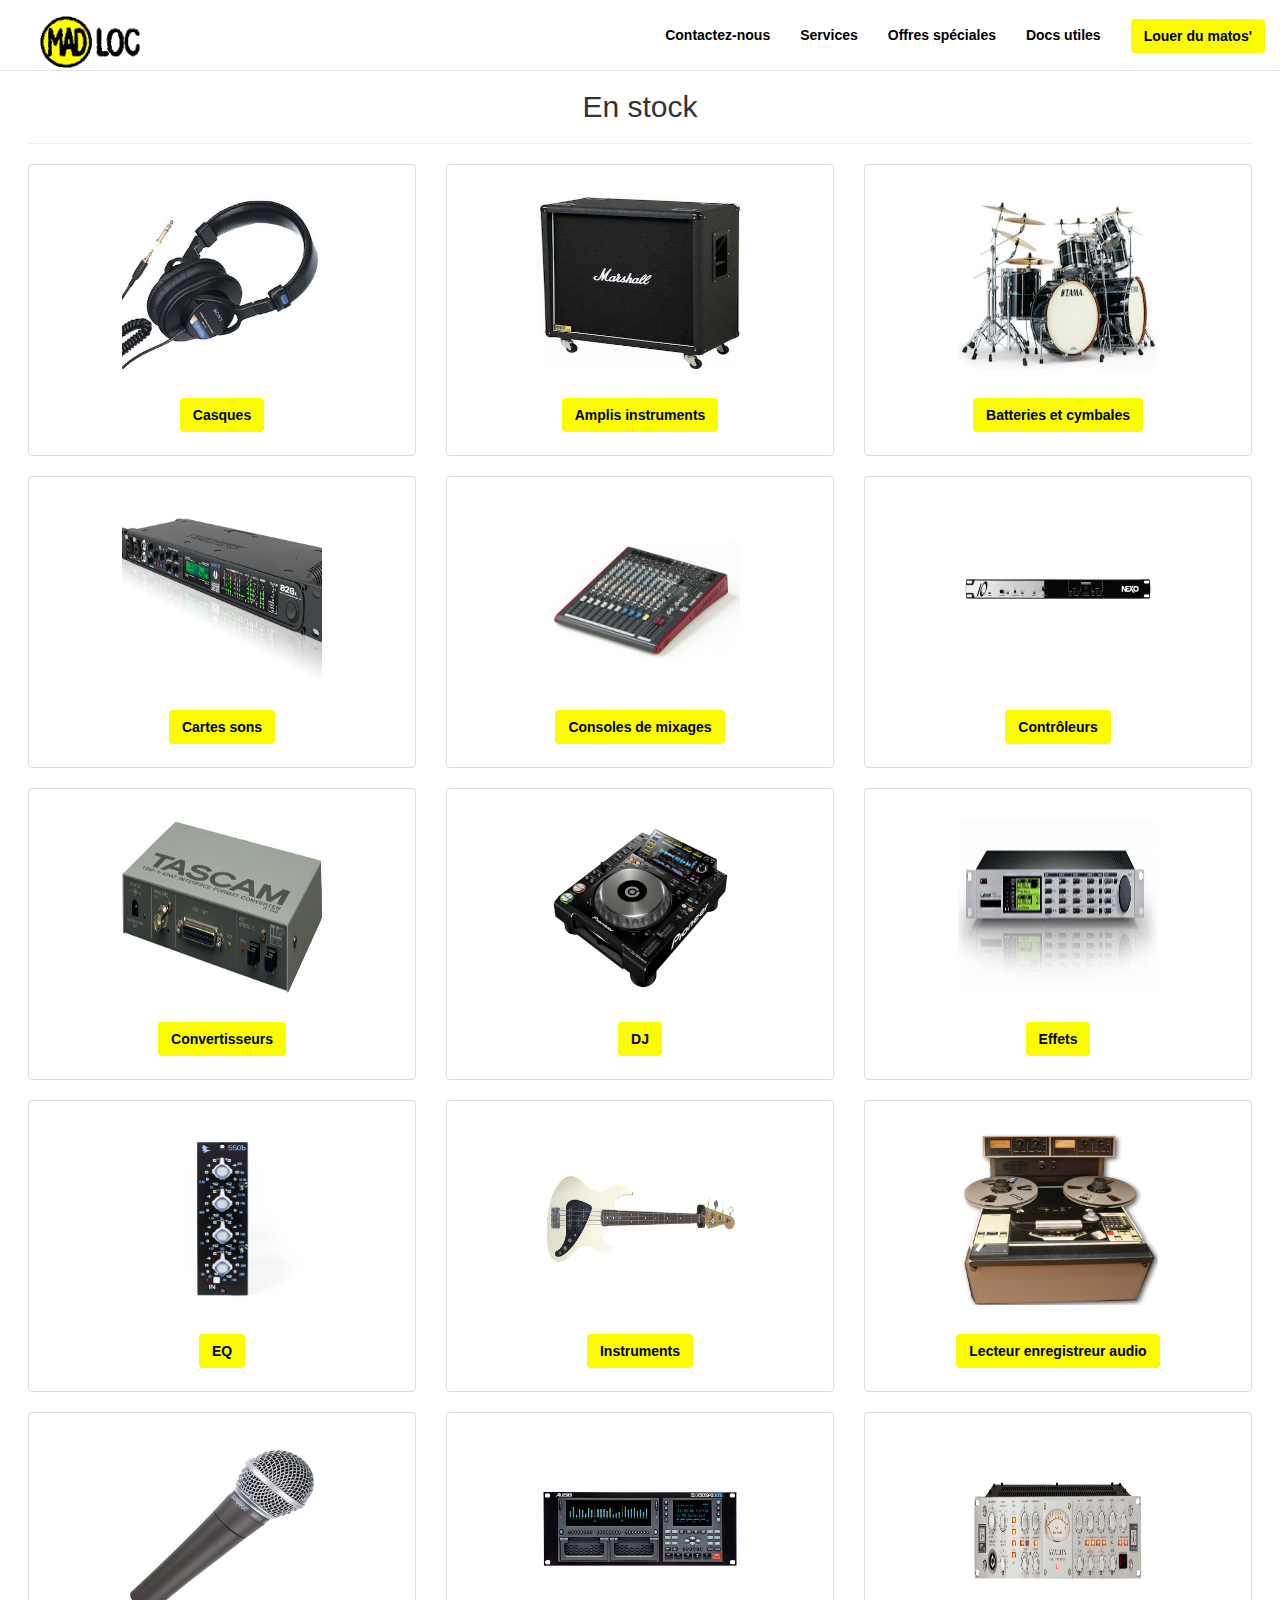
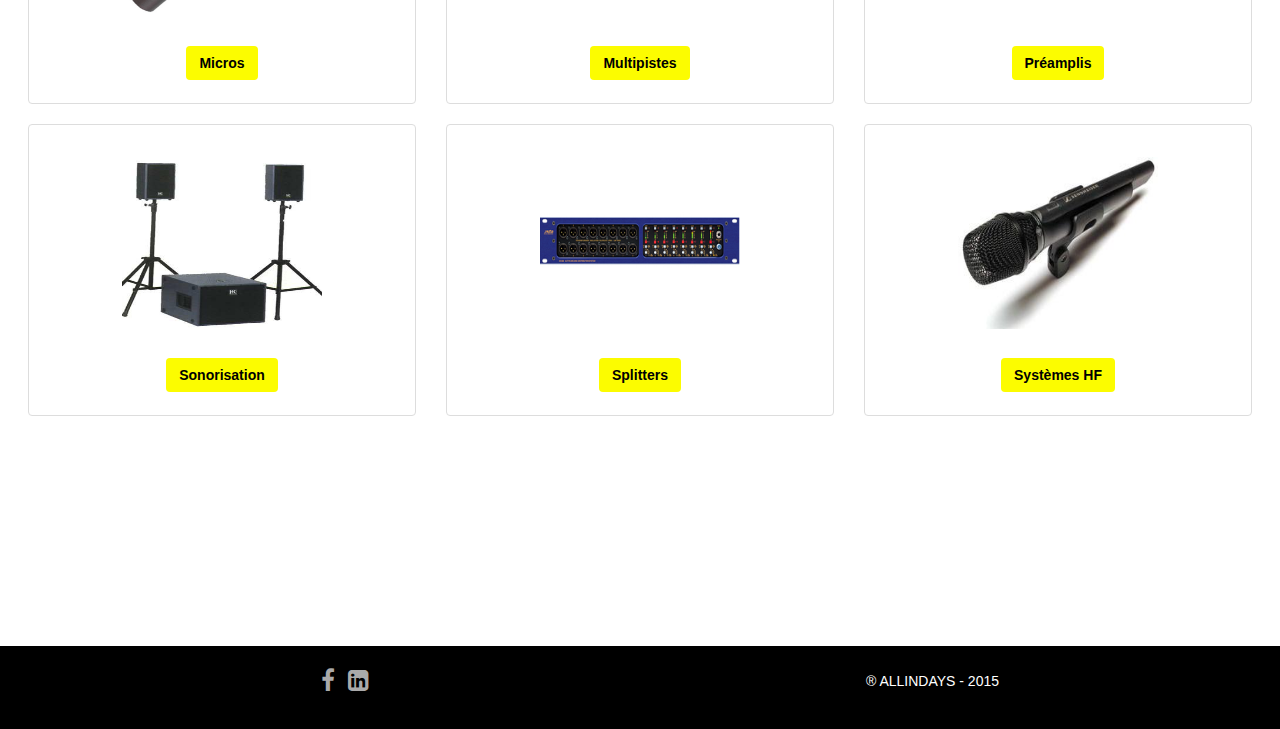
==== louer_matos.html @ 054994e3 "commit first" ====
<!DOCTYPE html>
<html>
  <head>
    <meta charset="utf-8">
    <meta http-equiv="X-UA-Compatible" content="IE=edge">
    <meta name="viewport" content="width=device-width, initial-scale=1">

    <title> Madloc - La location de son à Paris. </title>

    <link rel="stylesheet" href="https://maxcdn.bootstrapcdn.com/bootstrap/3.2.0/css/bootstrap.min.css">
    <link rel="stylesheet" href="https://maxcdn.bootstrapcdn.com/font-awesome/4.1.0/css/font-awesome.min.css">

    <link href='http://fonts.googleapis.com/css?family=Ropa+Sans|Open+Sans:400,300,700' rel='stylesheet' type='text/css'>
    <link rel="stylesheet" href="css/style.css"

    <!-- HTML5 Shim and Respond.js IE8 support of HTML5 elements and media queries -->
    <!-- Leave those next 4 lines if you care about users using IE8 -->
    <!--[if lt IE 9]>
      <script src="https://oss.maxcdn.com/html5shiv/3.7.2/html5shiv.min.js"></script>
      <script src="https://oss.maxcdn.com/respond/1.4.2/respond.min.js"></script>
    <![endif]-->
    <link rel="icon" href="madloc.ico" />
  </head>

  <body>

   <nav class="navbar navbar-default navbar-transparent navbar-fixed-top">
    <div class="container-fluid">
      <!-- Brand and toggle get grouped for better mobile display -->
      <div class="navbar-header">
        <button type="button" class="navbar-toggle collapsed" data-toggle="collapse" data-target="#bs-example-navbar-collapse-1">
          <span class="sr-only">Toggle navigation</span>
          <span class="icon-bar"></span>
          <span class="icon-bar"></span>
          <span class="icon-bar"></span>
        </button>
        <a class="navbar-brand" href="index.html">
          <img alt="Brand" src="./images/madloc_small.png">
        </a>
      </div>

      <!-- Collect the nav links, forms, and other content for toggling -->
    <div class="collapse navbar-collapse" id="bs-example-navbar-collapse-1">
      <ul class="nav navbar-nav navbar-right">
        <li><a href="contact.html"><strong>Contactez-nous</strong></a></li>
        <li><a href="#"><strong>Services</strong></a></li>
        <li><a href="#"><strong>Offres spéciales</strong></a></li>
         <li><a href="#"><strong>Docs utiles</strong></a></li>

        <li><a href="#"><button type="button" class="btn btn-yellow" data-toggle="modal" data-target="#"><strong>Louer du matos'</strong></button></a></li>
      </ul>
    </div><!-- /.navbar-collapse -->
    </div><!-- /.container-fluid -->
  </nav>

<div class="spacer2"></div>

<div class="contaner text-center">

    <h2>En stock</h2>
      <hr>
        <div class="row">
          <div class="col-xs-12 col-sm-6 col-md-4">
            <div class="thumbnail">
              <img src="images/matos/casques.jpg" alt="casques" width="80%" height="80%">
                <div class="caption">
                  <h3><a href="#" class="btn btn-yellow"><strong>Casques</strong></a></h3>
                  <h4></h4>
                    <p>
                    </p>
                </div>
            </div>
          </div>
          <div class="col-xs-12 col-sm-6 col-md-4">
            <div class="thumbnail">
              <img src="images/matos/amplis_instruments.jpg" alt="amplis_instruments" width="80%" height="80%">
                <div class="caption">
                  <h3><a href="#" class="btn btn-yellow"><strong>Amplis instruments</strong></a></h3>
                  <h4></h4>
                    <p>
                    </p>
                </div>
            </div>
          </div>
         <div class="col-xs-12 col-sm-6 col-md-4">
            <div class="thumbnail">
              <img src="images/matos/batterie_cymbales.jpg" alt="batterie_cymbales" width="80%" height="80%">
                <div class="caption">
                  <h3><a href="#" class="btn btn-yellow"><strong>Batteries et cymbales</strong></a></h3>
                  <h4></h4>
                    <p>
                    </p>
                </div>
            </div>
          </div>
        </div> 
        <div class="row">
          <div class="col-xs-12 col-sm-6 col-md-4">
            <div class="thumbnail">
              <img src="images/matos/cartes_sons.jpg" alt="cartes_sons" width="200" height="200">
                <div class="caption">
                  <h3><a href="#" class="btn btn-yellow"><strong>Cartes sons</strong></a></h3>
                  <h4></h4>
                    <p>
                    </p>
                </div>
            </div>
          </div>
          <div class="col-xs-12 col-sm-6 col-md-4">
            <div class="thumbnail">
              <img src="images/matos/console_mixage.jpg" alt="console_mixage">
                <div class="caption">
                  <h3><a href="#" class="btn btn-yellow"><strong>Consoles de mixages</strong></a></h3>
                  <h4></h4>
                    <p>
                    </p>
                </div>
            </div>
          </div>
         <div class="col-xs-12 col-sm-6 col-md-4">
            <div class="thumbnail">
              <img src="images/matos/controleurs.jpg" alt="contrôleurs">
                <div class="caption">
                  <h3><a href="#" class="btn btn-yellow"><strong>Contrôleurs</strong></a></h3>
                  <h4></h4>
                    <p>
                    </p>
                </div>
            </div>
          </div>
        </div>
        <div class="row">
          <div class="col-xs-12 col-sm-6 col-md-4">
            <div class="thumbnail">
              <img src="images/matos/convertisseurs.jpg" alt="convertisseurs">
                <div class="caption">
                  <h3><a href="#" class="btn btn-yellow"><strong>Convertisseurs</strong></a></h3>
                  <h4></h4>
                    <p>
                    </p>
                </div>
            </div>
          </div>
          <div class="col-xs-12 col-sm-6 col-md-4">
            <div class="thumbnail">
              <img src="images/matos/CDJ-2000.jpg" alt="CDJ-2000">
                <div class="caption">
                  <h3><a href="#" class="btn btn-yellow"><strong>DJ</strong></a></h3>
                  <h4></h4>
                    <p>
                    </p>
                </div>
            </div>
          </div>
         <div class="col-xs-12 col-sm-6 col-md-4">
            <div class="thumbnail">
              <img src="images/matos/effets.jpg" alt="effets">
                <div class="caption">
                  <h3><a href="#" class="btn btn-yellow"><strong>Effets</strong></a></h3>
                  <h4></h4>
                    <p>
                    </p>
                </div>
            </div>
          </div>
        </div>
         <div class="row"> 
          <div class="col-xs-12 col-sm-6 col-md-4">
            <div class="thumbnail">
              <img src="images/matos/eq.jpg" alt="eq">
                <div class="caption">
                  <h3><a href="#" class="btn btn-yellow"><strong>EQ</strong></a></h3>
                  <h4></h4>
                    <p>
                    </p>
                </div>
            </div>
          </div>
          <div class="col-xs-12 col-sm-6 col-md-4">
            <div class="thumbnail">
              <img src="images/matos/instruments.jpg" alt="instruments">
                <div class="caption">
                  <h3><a href="#" class="btn btn-yellow"><strong>Instruments</strong></a></h3>
                  <h4></h4>
                    <p>
                    </p>
                </div>
            </div>
          </div>
         <div class="col-xs-12 col-sm-6 col-md-4">
            <div class="thumbnail">
              <img src="images/matos/lecteursaudio.jpg" alt="lecteursaudio">
                <div class="caption">
                  <h3><a href="#" class="btn btn-yellow"><strong>Lecteur enregistreur audio</strong></a></h3>
                  <h4></h4>
                    <p>
                    </p>
                </div>
            </div>
          </div>
        </div>
          <div class="row">
          <div class="col-xs-12 col-sm-6 col-md-4">
            <div class="thumbnail">
              <img src="images/matos/micros.jpg" alt="micros">
                <div class="caption">
                  <h3><a href="#" class="btn btn-yellow"><strong>Micros</strong></a></h3>
                  <h4></h4>
                    <p>
                    </p>
                </div>
            </div>
          </div>
          <div class="col-xs-12 col-sm-6 col-md-4">
            <div class="thumbnail">
              <img src="images/matos/multipistes.jpg" alt="multipistes">
                <div class="caption">
                  <h3><a href="#" class="btn btn-yellow"><strong>Multipistes</strong></a></h3>
                  <h4></h4>
                    <p>
                    </p>
                </div>
            </div>
          </div>
         <div class="col-xs-12 col-sm-6 col-md-4">
            <div class="thumbnail">
              <img src="images/matos/preamplis.jpg" alt="preamplis">
                <div class="caption">
                  <h3><a href="#" class="btn btn-yellow"><strong>Préamplis</strong></a></h3>
                  <h4></h4>
                    <p>
                    </p>
                </div>
            </div>
          </div>
        </div>
        <div class="row">
          <div class="col-xs-12 col-sm-6 col-md-4">
            <div class="thumbnail">
              <img src="images/matos/sonorisation.jpg" alt="sonorisation">
                <div class="caption">
                  <h3><a href="#" class="btn btn-yellow"><strong>Sonorisation</strong></a></h3>
                  <h4></h4>
                    <p>
                    </p>
                </div>
            </div>
          </div>
          <div class="col-xs-12 col-sm-6 col-md-4">
            <div class="thumbnail">
              <img src="images/matos/splitters.jpg" alt="splitters">
                <div class="caption">
                  <h3><a href="#" class="btn btn-yellow"><strong>Splitters</strong></a></h3>
                  <h4></h4>
                    <p>
                    </p>
                </div>
            </div>
          </div>
         <div class="col-xs-12 col-sm-6 col-md-4">
            <div class="thumbnail">
              <img src="images/matos/systemehf.jpg" alt="systemehf">
                <div class="caption">
                  <h3><a href="#" class="btn btn-yellow"><strong>Systèmes HF</strong></a></h3>
                  <h4></h4>
                    <p>
                    </p>
                </div>
            </div>
          </div>
        </div>  
  </div>        



<div class="spacer2"></div>

<div class="vertical-spacer"></div>

<div id="footer">
    <div class="container text-center">
      <div class="row">

          <div class="col-xs-12 col-md-6">
          <ul class="list-inline social">
            <li>
              <a href="https://facebook.com/allindays">
                <i class="fa fa-facebook"></i>
              </a>
            </li>
            <li>
              <a href="https://linkedin.com/allindays">
                <i class="fa fa-linkedin-square"></i>
              </a>
            </li>
          </ul>
        </div>

        <div class="col-xs-12 col-md-6">
          <p>
               ® ALLINDAYS -  2015 
          </p>
          </div>
      </div>
    </div>


    <!-- TODO: Here goes your content! -->



    <!-- Including Bootstrap JS (with its jQuery dependency) so that dynamic components work -->
    <script src="https://ajax.googleapis.com/ajax/libs/jquery/1.11.1/jquery.min.js"></script>
    <script src="https://maxcdn.bootstrapcdn.com/bootstrap/3.2.0/js/bootstrap.min.js"></script>
  </body>
</html>
---- css/style.css ----
#body {
	background color: rgba(186, 186,186, 1);
	font-family: "Ropa Sans";
	font-size: 14px;
}

#footer {
	background-color: black;
	color: white;
	line-height: 70px;
}

#footer a {
	color: #aaaaaa;
}
#footer p {
	color: white;
}

#footer a:hover {
	color: #dddddd;
}
.social a {
	font-size: 24px;
}

#wrapper {
	background-image: url("../images/background/background.jpg");
	background-size: cover;
	background-position: center;
  	background-repeat: no-repeat;
	text-align: center;
	padding-top: 100px;
	color: white;
	text-shadow: 2px 2px 5px rgba(0, 0, 0, 0.5);
}

#wrapper h1 {
	font-size: 50px;
}
.spacer {
	height: 8em;
}
.spacer2 {
	height: 5em;
	}
.feature p {
	font-weight: 300;
	letter-spacing: 1 px;
	font-family: Helvetica;
	color: black;
	padding-bottom: 2em; 
}

.feature img {
	margin-bottom: 2em;
}

.navbar-transparent {
	background-color: white;
}

.navbar-transparent .navbar-brand {
  color: black;
  }

.navbar-transparent .navbar-nav > li > a {
  color: black;
  line-height: 40px;
}

.navbar-transparent .navbar-nav > li > a:hover,
.navbar-transparent .navbar-nav > li > a:active,
.navbar-transparent .navbar-nav > li > a:focus,
.navbar-transparent .navbar-nav > .open > a,
.navbar-transparent .navbar-nav > .open > a:hover,
.navbar-transparent .navbar-nav > .open > a:focus {
  color: black;
  background-color: white;
}

.navbar-transparent .navbar-brand:hover,
.navbar-transparent .navbar-brand:active,
.navbar-transparent .navbar-brand:focus {
  color: black;
}
.navbar-brand {
	font-size: 40px;
	padding-left: 1em;
	margin-top: 1px;
	margin-bottom: 1px;
	font-family: Ropa Sans;
}
.navbar-right {
	font-family: Helvetica; 
	font-size: 14px
}

.vertical-spacer {
	padding-top: 10em;
}

#wrapper2 {
  	background-color: #D1BAD3;
}
.contaner {
	margin-left: 2em;
	margin-right: 2em;
}
.navbar-brand img {
width: 100px;
}

.btn-yellow {
  background: #FCFC00;
  color: black;
}
.btn-yellow:hover, .btn-yellow:focus {
  background: rgb(252, 255, 179);
}
.btn-yellow:active {
  background: rgb(247, 255, 71);
}
.thumbnail img{
	width: 200px;
	height: 200px;
	padding-top: 2em;
}
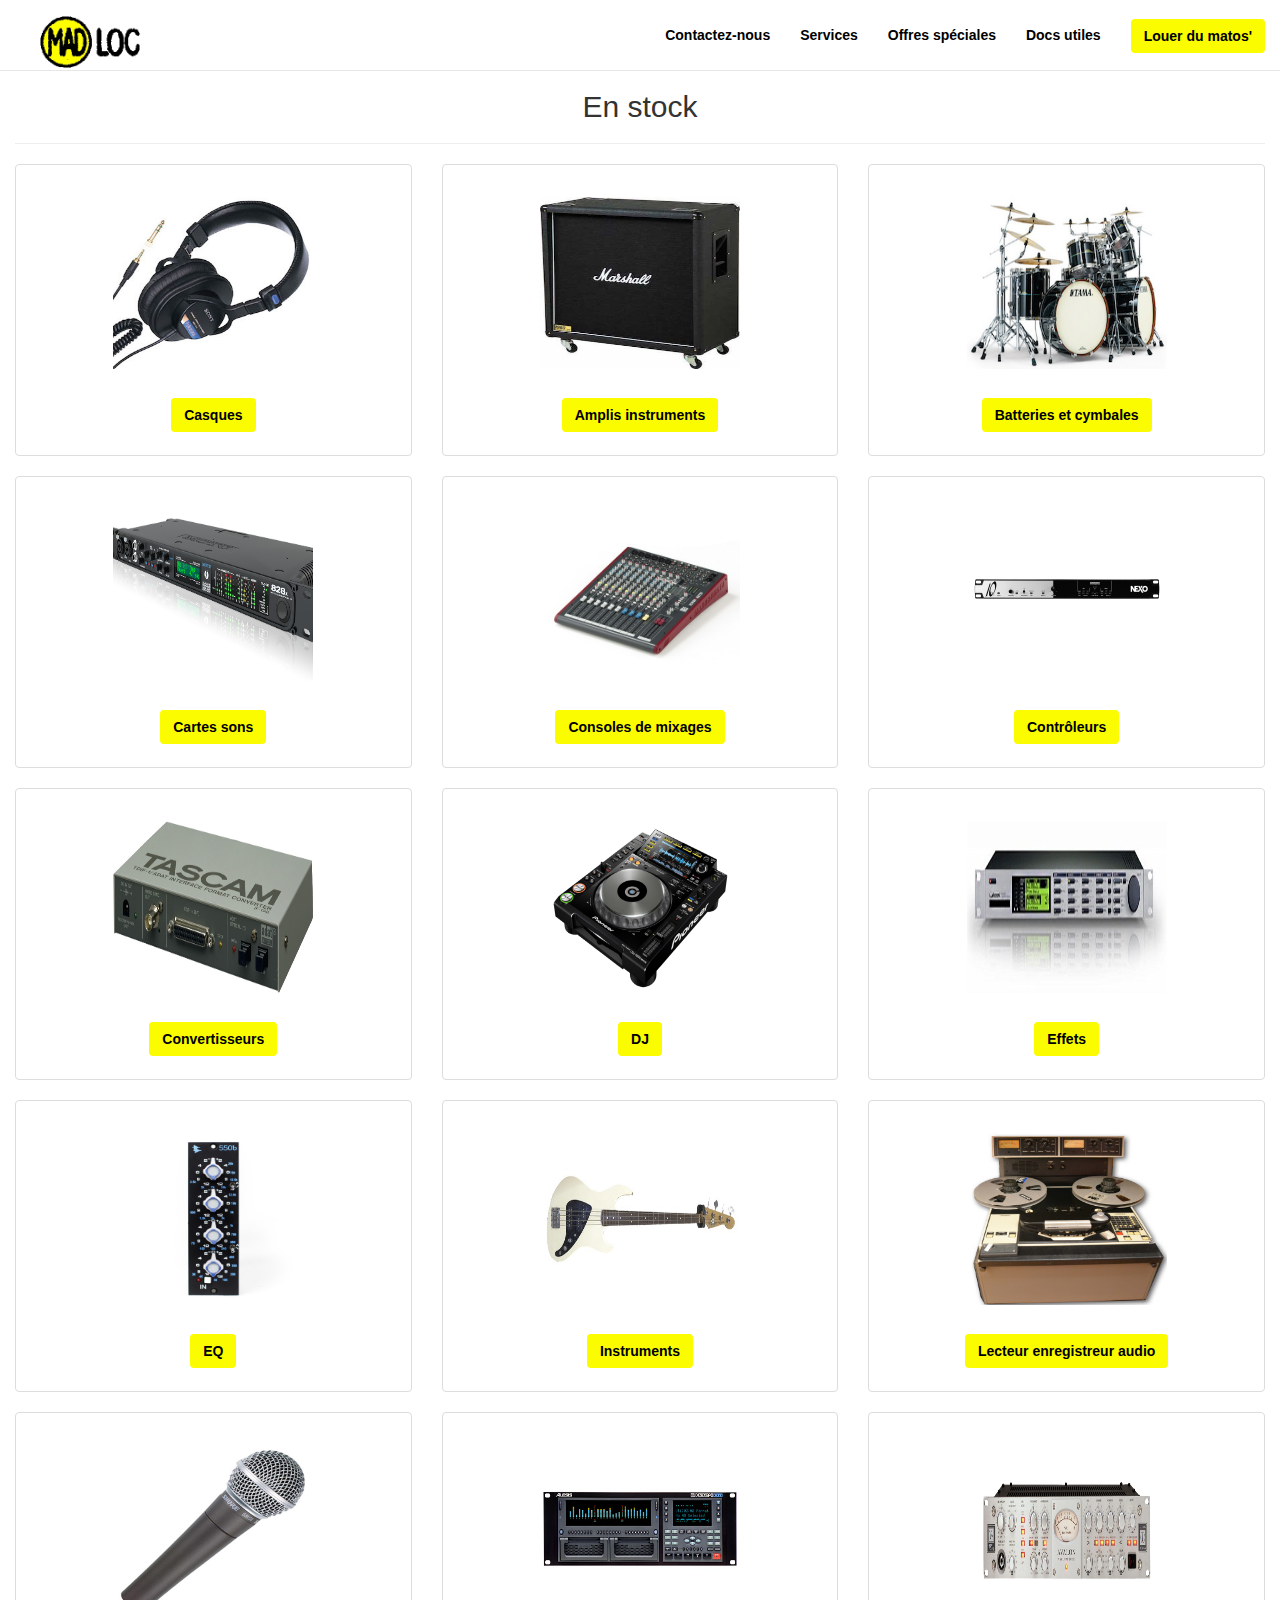
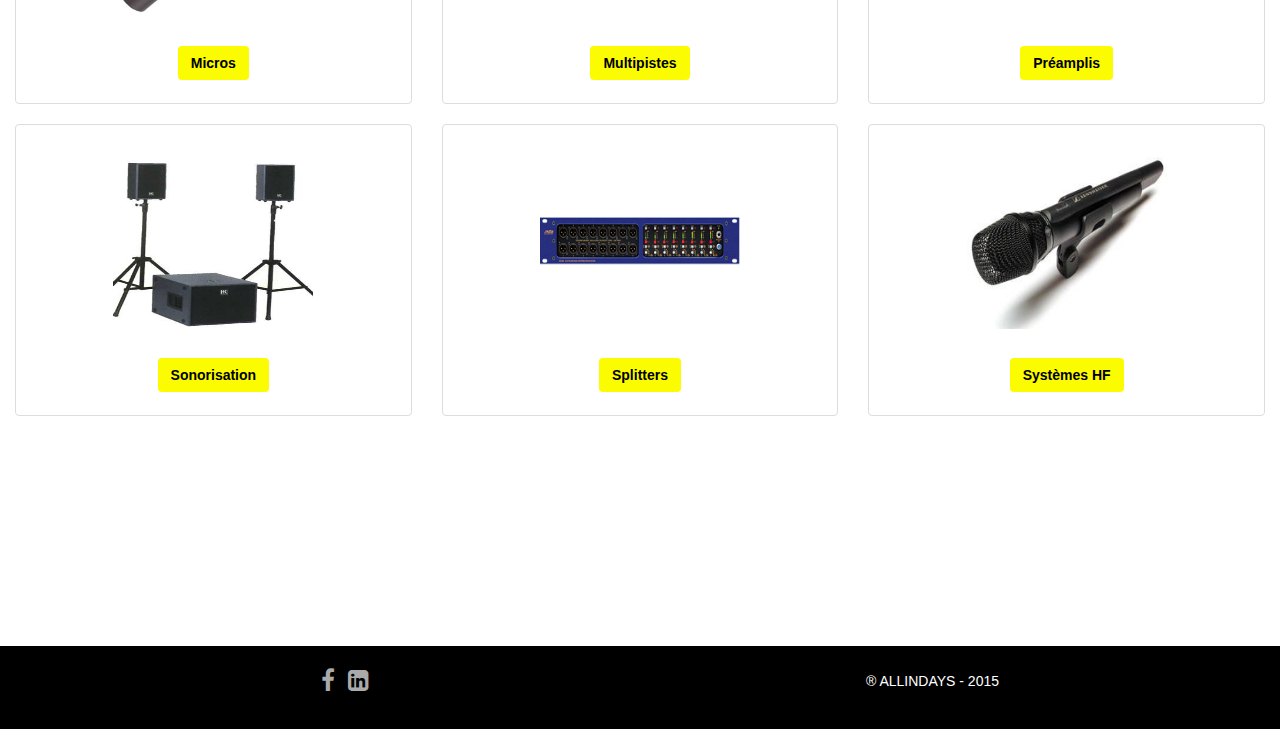
==== commit ec9f4c08: "update with container fluid" ====
--- a/louer_matos.html
+++ b/louer_matos.html
@@ -55,7 +55,7 @@
 
 <div class="spacer2"></div>
 
-<div class="contaner text-center">
+<div class="container-fluid text-center">
 
     <h2>En stock</h2>
       <hr>
